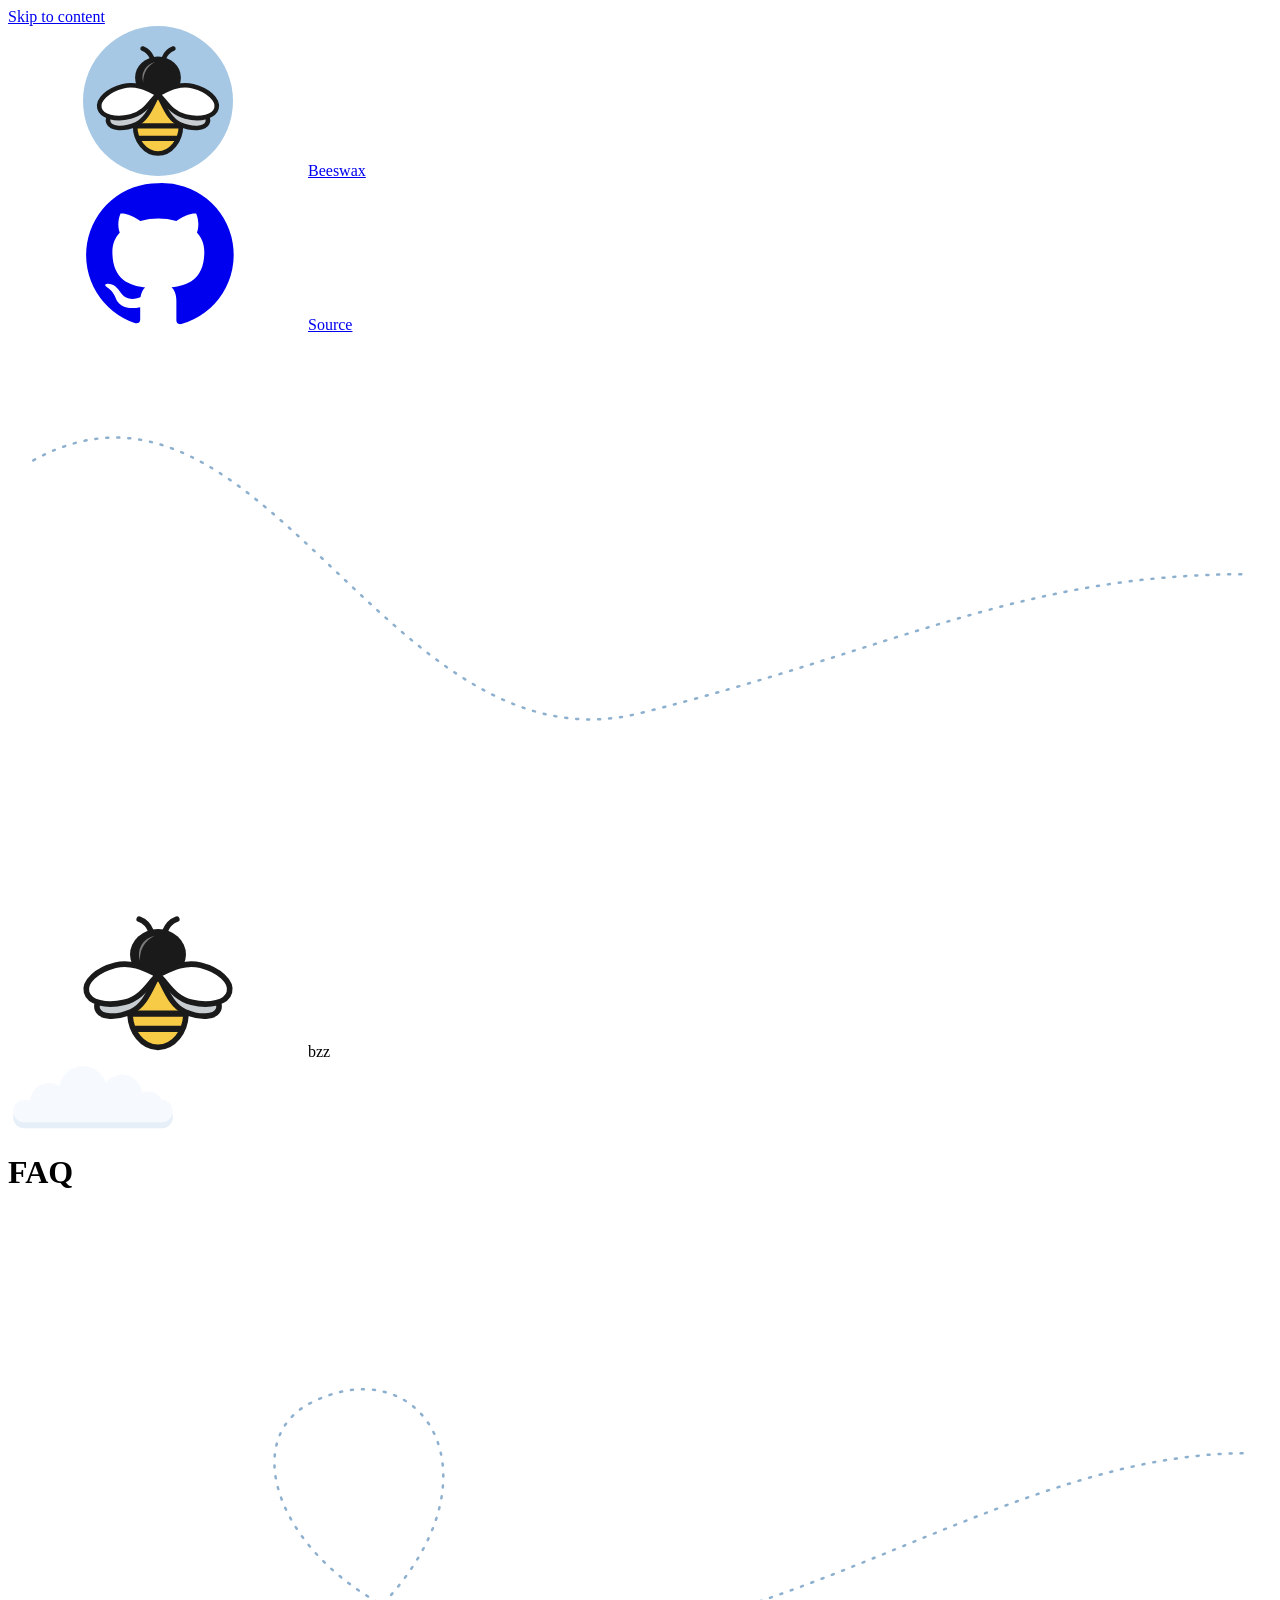
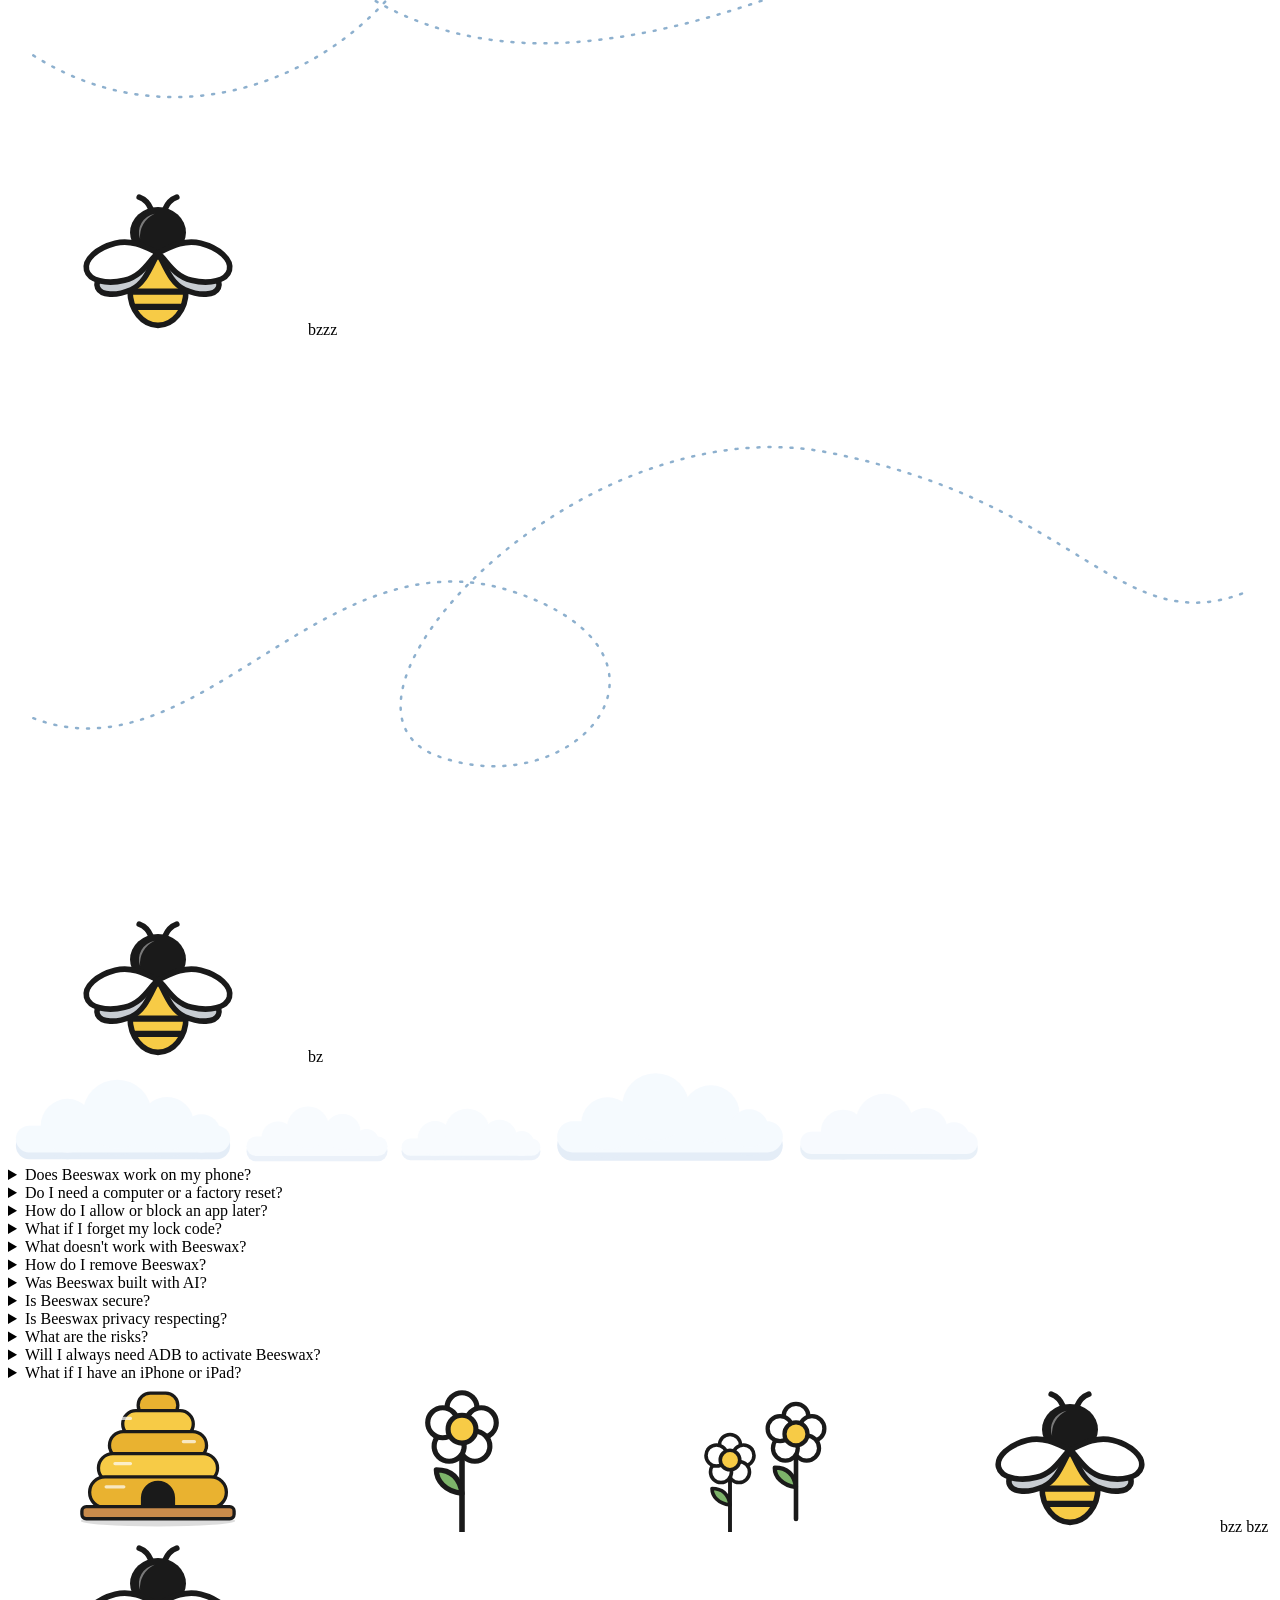
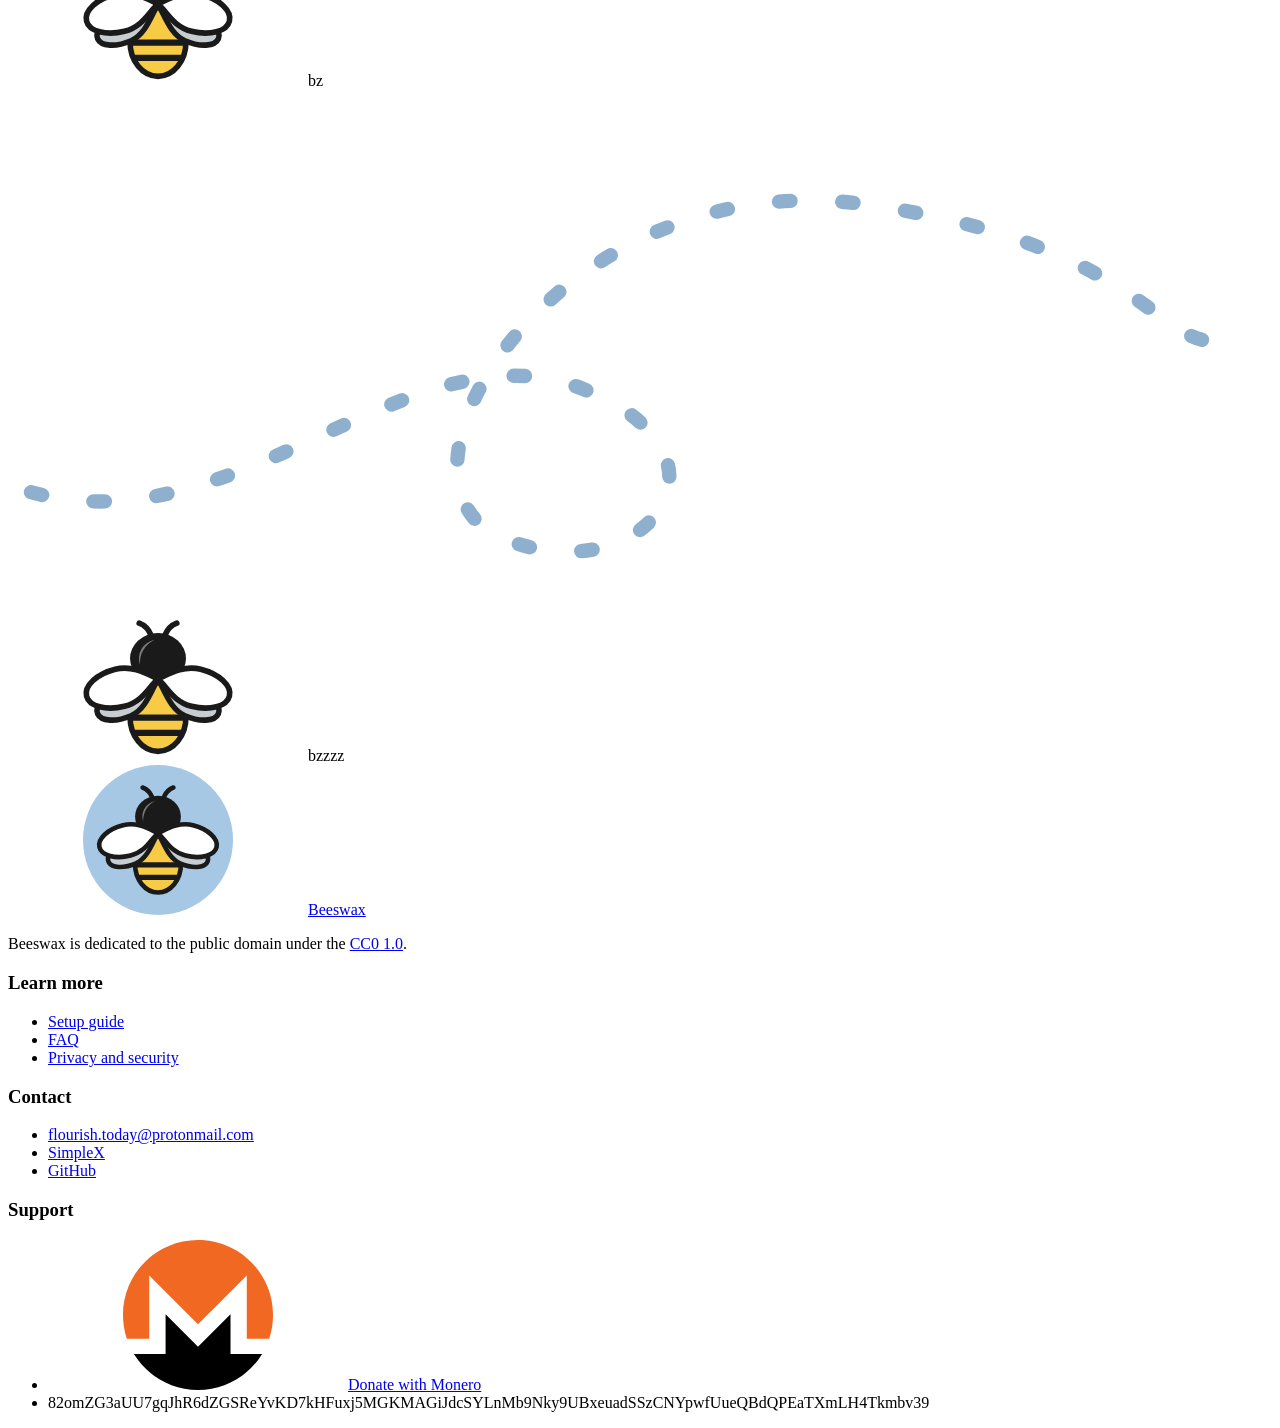
==== beeswax/faq/index.html @ 2d4fdba9 "Beeswax site: the bzz text vibrates while it is shown after a tap" ====
<!doctype html>
<html lang="en">
<head>
<meta charset="utf-8">
<meta name="viewport" content="width=device-width, initial-scale=1">
<meta http-equiv="Content-Security-Policy" content="default-src 'none'; script-src 'self'; style-src 'self' 'unsafe-inline'; img-src 'self' data:; font-src 'self'; base-uri 'none'; form-action 'none'">
<meta name="referrer" content="no-referrer">
<meta name="color-scheme" content="light">
<title>FAQ – Beeswax</title>
<meta name="description" content="Answers to common questions about Beeswax.">
<link rel="canonical" href="https://beeswax.getflourish.org/faq/">
<meta property="og:type" content="website">
<meta property="og:site_name" content="Beeswax">
<meta property="og:title" content="FAQ – Beeswax">
<meta property="og:description" content="Answers to common questions about Beeswax.">
<meta property="og:url" content="https://beeswax.getflourish.org/faq/">
<meta property="og:image" content="https://beeswax.getflourish.org/og.png">
<meta property="og:image:width" content="1200">
<meta property="og:image:height" content="630">
<meta property="og:image:alt" content="Beeswax: Create a dumbphone on Android">
<meta name="twitter:card" content="summary_large_image">
<link rel="icon" href="data:image/svg+xml,%3Csvg%20xmlns='http://www.w3.org/2000/svg'%20viewBox='18%2018%2072%2072'%3E%3Ccircle%20cx='54'%20cy='54'%20r='36'%20fill='%23A6C8E4'/%3E%3Cg%20transform='translate(0%205.2)'%3E%3Cpath%20fill='%23F7CB46'%20d='M43,60.5A11,13.5%200%201,1%2065,60.5A11,13.5%200%201,1%2043,60.5Z'/%3E%3Cpath%20fill='%231A1A1A'%20d='M43.03,59.5H64.97A11,13.5%200%200,1%2064.93,62H43.07A11,13.5%200%200,1%2043.03,59.5Z%20M43.78,65.5H64.22A11,13.5%200%200,1%2063.15,68H44.85A11,13.5%200%200,1%2043.78,65.5Z'/%3E%3Cpath%20stroke='%231A1A1A'%20stroke-width='2.2'%20fill='none'%20d='M43,60.5A11,13.5%200%201,1%2065,60.5A11,13.5%200%201,1%2043,60.5Z'/%3E%3Cpath%20stroke='%231A1A1A'%20stroke-width='2.2'%20stroke-linecap='round'%20fill='none'%20d='M51.2,28.2Q49.8,24.8%2046.6,23.6%20M56.8,28.2Q58.2,24.8%2061.4,23.6'/%3E%3Cpath%20fill='%231A1A1A'%20d='M43,37.5A11,10%200%201,1%2065,37.5A11,10%200%201,1%2043,37.5Z'/%3E%3Cpath%20fill='%23C8CDD2'%20stroke='%231A1A1A'%20stroke-width='2.2'%20d='M38.56,49.02A12,6%20-24%200,0%2043.44,59.98C48.92,57.54%2051,51%2054,45.5C51,47%2044.04,46.58%2038.56,49.02Z'/%3E%3Cpath%20fill='%23C8CDD2'%20stroke='%231A1A1A'%20stroke-width='2.2'%20d='M69.44,49.02A12,6%2024%200,1%2064.56,59.98C59.08,57.54%2057,51%2054,45.5C57,47%2063.96,46.58%2069.44,49.02Z'/%3E%3Cpath%20fill='%23FFFFFF'%20stroke='%231A1A1A'%20stroke-width='2.2'%20d='M37.19,41.72A13.5,7.5%20-14%200,0%2040.81,56.28C48.09,54.47%2050.5,48.5%2054,45.5C50.5,44%2044.47,39.91%2037.19,41.72Z'/%3E%3Cpath%20fill='%23FFFFFF'%20stroke='%231A1A1A'%20stroke-width='2.2'%20d='M70.81,41.72A13.5,7.5%2014%200,1%2067.19,56.28C59.91,54.47%2057.5,48.5%2054,45.5C57.5,44%2063.53,39.91%2070.81,41.72Z'/%3E%3C/g%3E%3C/svg%3E">
<link rel="preload" href="/fonts/fredoka-600.woff2" as="font" type="font/woff2" crossorigin>
<link rel="preload" href="/fonts/fredoka-700.woff2" as="font" type="font/woff2" crossorigin>
<link rel="preload" href="/fonts/nunito-400.woff2" as="font" type="font/woff2" crossorigin>
<link rel="preload" href="/fonts/nunito-700.woff2" as="font" type="font/woff2" crossorigin>
<link rel="stylesheet" href="/style.css?v=9b249518">
<script src="/site.js?v=9b1f481c" defer></script>
</head>
<body>

<svg width="0" height="0" style="position:absolute" aria-hidden="true" focusable="false">
  <defs>
    <g id="bee-parts">
      <path fill="#F7CB46" d="M43,60.5A11,13.5 0 1,1 65,60.5A11,13.5 0 1,1 43,60.5Z"/>
      <path fill="#1A1A1A" d="M43.03,59.5H64.97A11,13.5 0 0,1 64.93,62H43.07A11,13.5 0 0,1 43.03,59.5Z M43.78,65.5H64.22A11,13.5 0 0,1 63.15,68H44.85A11,13.5 0 0,1 43.78,65.5Z"/>
      <path stroke="#1A1A1A" stroke-width="2.2" stroke-linejoin="round" fill="none" d="M43,60.5A11,13.5 0 1,1 65,60.5A11,13.5 0 1,1 43,60.5Z"/>
      <path stroke="#1A1A1A" stroke-width="2.2" stroke-linecap="round" stroke-linejoin="round" fill="none" d="M51.2,28.2Q49.8,24.8 46.6,23.6 M56.8,28.2Q58.2,24.8 61.4,23.6"/>
      <path fill="#1A1A1A" d="M43,37.5A11,10 0 1,1 65,37.5A11,10 0 1,1 43,37.5Z"/>
      <path fill="#7A7A7A" d="M46.95,40.07A7.5,7.5 0 0,1 52.7,30.11A10,10 0 0,0 46.95,40.07Z"/>
      <path fill="#C8CDD2" stroke="#1A1A1A" stroke-width="2.2" stroke-linejoin="round" d="M38.56,49.02A12,6 -24 0,0 43.44,59.98C48.92,57.54 51,51 54,45.5C51,47 44.04,46.58 38.56,49.02Z"/>
      <path fill="#C8CDD2" stroke="#1A1A1A" stroke-width="2.2" stroke-linejoin="round" d="M69.44,49.02A12,6 24 0,1 64.56,59.98C59.08,57.54 57,51 54,45.5C57,47 63.96,46.58 69.44,49.02Z"/>
      <path fill="#FFFFFF" stroke="#1A1A1A" stroke-width="2.2" stroke-linejoin="round" d="M37.19,41.72A13.5,7.5 -14 0,0 40.81,56.28C48.09,54.47 50.5,48.5 54,45.5C50.5,44 44.47,39.91 37.19,41.72Z"/>
      <path fill="#FFFFFF" stroke="#1A1A1A" stroke-width="2.2" stroke-linejoin="round" d="M70.81,41.72A13.5,7.5 14 0,1 67.19,56.28C59.91,54.47 57.5,48.5 54,45.5C57.5,44 63.53,39.91 70.81,41.72Z"/>
    </g>
  </defs>
  <symbol id="icon" viewBox="18 18 72 72">
    <circle cx="54" cy="54" r="36" fill="#A6C8E4"/>
    <g transform="translate(0 5.2)"><use href="#bee-parts"/></g>
  </symbol>
  <symbol id="bee" viewBox="22 24 64 59">
    <g transform="translate(0 5.2)"><use href="#bee-parts"/></g>
  </symbol>
  <symbol id="skep" viewBox="0 0 150 136">
    <ellipse cx="75" cy="126" rx="70" ry="5" fill="#1A1A1A" opacity=".15"/>
    <g stroke="#1A1A1A" stroke-width="3" stroke-linejoin="round">
      <rect x="57" y="10" width="36" height="22" rx="11" fill="#E9B230"/>
      <rect x="43" y="26" width="64" height="24" rx="12" fill="#F7CB46"/>
      <rect x="31" y="45" width="88" height="25" rx="12.5" fill="#E9B230"/>
      <rect x="21" y="65" width="108" height="26" rx="13" fill="#F7CB46"/>
      <rect x="13" y="86" width="124" height="28" rx="14" fill="#E9B230"/>
      <path d="M61 114v-9a14 14 0 0 1 28 0v9Z" fill="#1A1A1A"/>
    </g>
    <rect x="6" y="113" width="138" height="11" rx="4" fill="#C98B4B" stroke="#1A1A1A" stroke-width="3"/>
    <path d="M40 33h10M36 74h14M28 95h16M98 54h10" stroke="#FFFFFF" stroke-width="3" stroke-linecap="round" opacity=".7"/>
  </symbol>
  <symbol id="flower" viewBox="0 0 44 70">
    <path d="M22 30v40" stroke="#1A1A1A" stroke-width="2.6" stroke-linecap="round"/>
    <path d="M22 52c-8-1-12-6-12-11 7 0 11 4 12 11Z" fill="#7DB46A" stroke="#1A1A1A" stroke-width="2.4" stroke-linejoin="round"/>
    <g fill="#FFFFFF" stroke="#1A1A1A" stroke-width="2.4"><circle cx="22" cy="12" r="7"/><circle cx="31" cy="19" r="7"/><circle cx="28" cy="30" r="7"/><circle cx="16" cy="30" r="7"/><circle cx="13" cy="19" r="7"/></g>
    <circle cx="22" cy="22" r="6.5" fill="#F7CB46" stroke="#1A1A1A" stroke-width="2.4"/>
  </symbol>
  <symbol id="flowers" viewBox="0 0 92 100">
    <use href="#flower" x="0" y="30" width="44" height="70"/>
    <use href="#flower" x="40" y="0" width="52" height="100"/>
  </symbol>
  <symbol id="cloud" viewBox="0 0 240 92">
    <g fill="#D3E2F3" transform="translate(0 7)"><rect x="8" y="54" width="224" height="28" rx="14"/><circle cx="62" cy="54" r="28"/><circle cx="114" cy="42" r="36"/><circle cx="166" cy="52" r="28"/><circle cx="202" cy="62" r="20"/></g>
    <g fill="#F0F7FE"><rect x="8" y="54" width="224" height="28" rx="14"/><circle cx="62" cy="54" r="28"/><circle cx="114" cy="42" r="36"/><circle cx="166" cy="52" r="28"/><circle cx="202" cy="62" r="20"/></g>
  </symbol>
  <symbol id="cloud-b" viewBox="0 0 200 80">
    <g fill="#D3E2F3" transform="translate(0 7)"><rect x="6" y="46" width="188" height="26" rx="13"/><circle cx="48" cy="48" r="22"/><circle cx="88" cy="34" r="28"/><circle cx="134" cy="40" r="24"/><circle cx="166" cy="52" r="16"/></g>
    <g fill="#F0F7FE"><rect x="6" y="46" width="188" height="26" rx="13"/><circle cx="48" cy="48" r="22"/><circle cx="88" cy="34" r="28"/><circle cx="134" cy="40" r="24"/><circle cx="166" cy="52" r="16"/></g>
  </symbol>
  <!-- Monero symbol, from the Monero Project's logo (orange, white M, band in pure black) -->
  <symbol id="xmr-logo" viewBox="0 0 1430 1430">
    <circle cx="715" cy="715" r="615" fill="#FFFFFF"/>
    <path fill="#FFFFFF" d="M33 931H1397A715 715 0 0 1 1319 1097H111A715 715 0 0 1 33 931Z"/>
    <path fill="#F16822" d="M715 0C320 0 0 320 0 715C0 794 13 870 36 941L250 941L250 339L715 804L1180 339L1180 941L1394 941C1418 870 1430 794 1430 715C1431 320 1110 0 715 0Z"/>
    <path fill="#000000" d="M608 911L406 708L406 1087L250 1087L104 1087C230 1292 456 1430 715 1430C974 1430 1201 1292 1326 1087L1180 1087L1025 1087L1025 708L822 911L715 1018L608 911Z"/>
  </symbol>
  <symbol id="gh" viewBox="0 0 24 24"><path fill="currentColor" d="M12 .5a11.5 11.5 0 0 0-3.64 22.41c.58.1.79-.25.79-.56v-2c-3.2.7-3.870-1.370-3.87-1.37-.53-1.330-1.280-1.690-1.280-1.690-1.050-.71.080-.7.080-.7 1.16.08 1.77 1.19 1.77 1.19 1.03 1.77 2.7 1.26 3.36.96.1-.75.4-1.26.73-1.550-2.550-.290-5.240-1.280-5.240-5.680 0-1.26.45-2.28 1.190-3.090-.12-.29-.52-1.46.11-3.05 0 0 .97-.31 3.17 1.18a11 11 0 0 1 5.77 0c2.2-1.49 3.17-1.18 3.17-1.18.63 1.59.23 2.76.11 3.05.74.81 1.19 1.83 1.19 3.09 0 4.41-2.69 5.38-5.25 5.67.41.36.78 1.06.78 2.14v3.17c0 .31.21.67.8.56A11.5 11.5 0 0 0 12 .5Z"/></symbol>
  <symbol id="dl" viewBox="0 0 24 24"><path fill="none" stroke="currentColor" stroke-width="2.4" stroke-linecap="round" stroke-linejoin="round" d="M12 3v12m0 0-5-5m5 5 5-5M4 20h16"/></symbol>
  <symbol id="copy" viewBox="0 0 24 24"><g fill="none" stroke="currentColor" stroke-width="2.4" stroke-linejoin="round"><rect x="8.5" y="8.5" width="12" height="12" rx="2.5"/><path d="M15.5 8.5V6a2.5 2.5 0 0 0-2.5-2.5H6A2.5 2.5 0 0 0 3.5 6v7A2.5 2.5 0 0 0 6 15.5h2.5"/></g></symbol>
  <symbol id="tick" viewBox="0 0 24 24"><path fill="none" stroke="currentColor" stroke-width="3" stroke-linecap="round" stroke-linejoin="round" d="m5 12.5 4.5 4.5L19 7.5"/></symbol>
  <symbol id="arrow" viewBox="0 0 24 24"><path fill="none" stroke="currentColor" stroke-width="2.6" stroke-linecap="round" stroke-linejoin="round" d="M5 12h14m-6-6 6 6-6 6"/></symbol>
  <!-- Small pages: round icons for the ways to connect ADB, and for notes -->
  <symbol id="i-usb" viewBox="0 0 48 48"><circle cx="24" cy="24" r="21" fill="#F7CB46" stroke="#1A1A1A" stroke-width="2.5"/><g fill="none" stroke="#1A1A1A" stroke-width="2.4" stroke-linecap="round" stroke-linejoin="round"><path d="M24 14v20.5M24 31 17.5 25.2V20.6M24 27.2l6.5-5V19"/></g><g fill="#1A1A1A"><path d="M24 9.2 27.3 14.6H20.7Z"/><circle cx="24" cy="35.6" r="2.7"/><circle cx="17.5" cy="18.6" r="2.4"/><rect x="28.3" y="14.6" width="4.4" height="4.4" rx=".6"/></g></symbol>
  <symbol id="i-wifi" viewBox="0 0 48 48"><circle cx="24" cy="24" r="21" fill="#F7CB46" stroke="#1A1A1A" stroke-width="2.5"/><g fill="none" stroke="#1A1A1A" stroke-width="2.6" stroke-linecap="round"><path d="M11.98 18.98A17 17 0 0 1 36.02 18.98"/><path d="M15.87 22.87A11.5 11.5 0 0 1 32.13 22.87"/><path d="M19.76 26.76A6 6 0 0 1 28.24 26.76"/></g><circle cx="24" cy="31" r="2.4" fill="#1A1A1A"/></symbol>
  <symbol id="i-phone" viewBox="0 0 48 48"><circle cx="24" cy="24" r="21" fill="#F7CB46" stroke="#1A1A1A" stroke-width="2.5"/><g stroke="#1A1A1A" stroke-width="2.5" stroke-linecap="round" stroke-linejoin="round"><rect x="16.5" y="11" width="15" height="26" rx="3.5" fill="#FFFFFF"/><path d="M21.5 32.5h5" fill="none"/></g></symbol>
  <symbol id="i-ok" viewBox="0 0 48 48"><circle cx="24" cy="24" r="21" fill="#99D27F" stroke="#1A1A1A" stroke-width="3"/><path d="m15.5 24.5 6 6 11-12" fill="none" stroke="#1A1A1A" stroke-width="3.6" stroke-linecap="round" stroke-linejoin="round"/></symbol>
  <symbol id="i-warn" viewBox="0 0 48 48"><circle cx="24" cy="24" r="21" fill="#F7CB46" stroke="#1A1A1A" stroke-width="3"/><path d="M24 13.5v13" stroke="#1A1A1A" stroke-width="4" stroke-linecap="round"/><circle cx="24" cy="33.5" r="2.6" fill="#1A1A1A"/></symbol>
</svg>

<a class="skip" href="#main">Skip to content</a>

<header class="top">
  <div class="wrap">
    <a class="brand" href="/" aria-label="Beeswax home"><svg aria-hidden="true"><use href="#icon"/></svg>Beeswax</a>
    <div class="acts">
      <a class="btn btn-sm btn-light" href="https://github.com/flourish-today/beeswax"><svg aria-hidden="true"><use href="#gh"/></svg>Source</a>
    </div>
  </div>
</header>

<main id="main" class="page">
  <header class="page-head">
    <div class="flight b-l" style="--dx:120px;--y:-10px;--w:178px;--tilt:5deg;--ym:-46px" aria-hidden="true"><svg class="path" viewBox="0 0 200 90"><path d="M4 20C40 0 60 70 100 60S160 38 196 38" fill="none" stroke="#5E8FBA" stroke-width="2.5" stroke-linecap="round" stroke-dasharray="2 9" opacity=".7" vector-effect="non-scaling-stroke"/></svg><span class="buzz"><svg><use href="#bee"/></svg><span class="bzz">bzz</span></span></div>
    <svg class="cloud nm" aria-hidden="true" style="top:-24px;right:8%;width:170px;height:68px;opacity:0.55"><use href="#cloud-b"/></svg>
    <div class="wrap">
      <h1>FAQ</h1>
    </div>
  </header>
  <section class="part">
    <div class="flight b-r to-left wide" style="--dx:470px;--y:640px;--w:160px;--tilt:-10deg" aria-hidden="true"><svg class="path" viewBox="0 0 200 90"><path d="M4 70C26 84 52 74 64 56s0-34-16-26 2 40 40 38 72-30 108-30" fill="none" stroke="#5E8FBA" stroke-width="2.5" stroke-linecap="round" stroke-dasharray="2 9" opacity=".7" vector-effect="non-scaling-stroke"/></svg><span class="buzz"><svg><use href="#bee"/></svg><span class="bzz">bzzz</span></span></div>
    <div class="flight b-l flip wide" style="--dx:470px;--y:1380px;--w:140px;--tilt:12deg" aria-hidden="true"><svg class="path" viewBox="0 0 200 90"><path d="M4 60C30 70 50 30 80 40s10 34-12 26S90 10 130 18s46 30 66 22" fill="none" stroke="#5E8FBA" stroke-width="2.5" stroke-linecap="round" stroke-dasharray="2 9" opacity=".7" vector-effect="non-scaling-stroke"/></svg><span class="buzz"><svg><use href="#bee"/></svg><span class="bzz">bz</span></span></div>
    <svg class="cloud" aria-hidden="true" style="top:230px;left:-40px;width:230px;height:88px;opacity:0.6"><use href="#cloud"/></svg>
    <svg class="cloud" aria-hidden="true" style="top:470px;right:3%;width:150px;height:60px;opacity:0.45"><use href="#cloud-b"/></svg>
    <svg class="cloud" aria-hidden="true" style="top:980px;left:5%;width:150px;height:57px;opacity:0.45"><use href="#cloud"/></svg>
    <svg class="cloud" aria-hidden="true" style="top:1200px;right:-50px;width:240px;height:96px;opacity:0.6"><use href="#cloud-b"/></svg>
    <svg class="cloud" aria-hidden="true" style="top:1720px;left:2%;width:190px;height:73px;opacity:0.5"><use href="#cloud"/></svg>
    <div class="wrap">
      <div class="faq">
      <div class="list">
        <details class="card" id="does-beeswax-work-on-my-phone">
          <summary>Does Beeswax work on my phone?<span class="plus" aria-hidden="true"></span></summary>
          <div class="ans"><p>Beeswax supports Android 13 and newer. It has been tested on GrapheneOS, the stock Pixel OS, on Android 17 and the Xiaomi HyperOS on Android 16.</p></div>
        </details>
        <details class="card" id="do-i-need-a-computer-or-a-factory-reset">
          <summary>Do I need a computer or a factory reset?<span class="plus" aria-hidden="true"></span></summary>
          <div class="ans"><p>You need ADB once, during setup. You can use a computer with wireless debugging, USB debugging, or on your phone directly with Termux. Android only lets Beeswax manage a phone with no accounts, no other user profiles and no Private Spaces, so you'll remove those first. A factory reset always works if that's easier than removing the accounts and profiles.</p></div>
        </details>
        <details class="card" id="how-do-i-allow-or-block-an-app-later">
          <summary>How do I allow or block an app later?<span class="plus" aria-hidden="true"></span></summary>
          <div class="ans"><p>Open Beeswax, enter your lock code, tap Unlock and flip the app's switch. New apps are blocked when you install them, and you allow them the same way. Think twice about an app marked "Detected as a browser".</p></div>
        </details>
        <details class="card" id="what-if-i-forget-my-lock-code">
          <summary>What if I forget my lock code?<span class="plus" aria-hidden="true"></span></summary>
          <div class="ans"><p>To prevent losing access while preserving a strong lock, Beeswax offers a recovery wait. Turn it on in More settings while you still have your code. If you lose the code, tap Lost code to start the wait. When it ends, you can open the list without the code and set a new one.</p><p>Without your lock code, you can't access new apps you install and can't access apps you've blocked. You can still export all your data and access the apps you already have.</p></div>
        </details>
      
        <details class="card" id="what-doesnt-work-with-beeswax">
          <summary>What doesn't work with Beeswax?<span class="plus" aria-hidden="true"></span></summary>
          <div class="ans"><ul><li>You can't use Private Spaces.</li><li>Create other users through Beeswax, rather than Android Settings.</li><li>Links that would open in a browser don't open while Beeswax is locked, unless you've allowed a browser.</li><li>Apps with a built-in browser, like a help link or an in-app browser, may still open websites. The vast majority of websites do not allow this and it's recommended against by Android.</li></ul></div>
        </details>
        <details class="card" id="how-do-i-remove-beeswax">
          <summary>How do I remove Beeswax?<span class="plus" aria-hidden="true"></span></summary>
          <div class="ans"><p>Enter your lock code, tap Unlock, then tap Deactivate and confirm. Then you can uninstall it.</p></div>
        </details>
        <details class="card" id="does-beeswax-use-ai">
          <summary>Was Beeswax built with AI?<span class="plus" aria-hidden="true"></span></summary>
          <div class="ans"><p>Yes. This app was developed with Opus 5.5. Its code was reviewed with Opus 5.5 and all issues were fixed or found inconsequential. More reviews are welcome.</p></div>
        </details>
        <details class="card" id="is-beeswax-secure">
          <summary>Is Beeswax secure?<span class="plus" aria-hidden="true"></span></summary>
          <div class="ans"><p>Beeswax uses the intended way to restrict devices on Android. It's tiny, requests one permission, and only does what it says. See more info in <a href="/privacy/">Privacy and security</a>.</p><p>You can verify you got the real Beeswax APK using the <a href="/privacy/#verifying-a-release">SHA256 Signing Certificate</a>, and verify that its source code matches the released APK through <a href="/privacy/#reproducible-builds">reproducible builds</a>.</p></div>
        </details>
        <details class="card" id="is-beeswax-privacy-respecting">
          <summary>Is Beeswax privacy respecting?<span class="plus" aria-hidden="true"></span></summary>
          <div class="ans"><p>Yes. There's no telemetry, one permission, and no network access.</p></div>
        </details>
        <details class="card" id="what-are-the-risks">
          <summary>What are the risks?<span class="plus" aria-hidden="true"></span></summary>
          <div class="ans"><p>One risk with Beeswax, and device-owner apps in general, is the amount of trust you have to put in them. Device-owner apps are given a huge amount of permissions by Android. Beeswax uses only the few listed in <a href="/privacy/#device-management-apis-used">Privacy and security</a>, and they can be undone. There's no prompt for them like the notification permission in regular apps. See <a href="/privacy/#risks-to-using-beeswax">Risks to using Beeswax</a> for more.</p></div>
        </details>
        <details class="card" id="will-i-always-need-adb-to-activate-beeswax">
          <summary>Will I always need ADB to activate Beeswax?<span class="plus" aria-hidden="true"></span></summary>
          <div class="ans"><p>In the future, depending on GrapheneOS, Beeswax may be updated so you can install it and make it the device owner without ADB, through QR code provisioning during initial device setup (<a href="https://github.com/GrapheneOS/platform_packages_apps_SetupWizard2/issues/35">issue</a> / <a href="https://github.com/GrapheneOS/platform_packages_apps_SetupWizard2/pull/40">earlier attempt, closed</a>). You can add reactions to the issue to show support, but please only comment if you have something meaningful to add.</p>
<p>If GrapheneOS adds support for QR code provisioning, it will likely be added and then work on other Android devices.</p></div>
        </details>
        <details class="card" id="what-if-i-have-an-iphone-or-ipad">
          <summary>What if I have an iPhone or iPad?<span class="plus" aria-hidden="true"></span></summary>
          <div class="ans"><p>You should use Apple Configurator (<a href="https://redlib.catsarch.com/r/nosurf/comments/1731ozp/how_to_turn_your_your_iphone_into_dumb_phone/">guide1</a> / <a href="https://stopa.io/post/297">guide2</a>) to manage your devices, remove the browser and prevent new app installs. A macOS device and a factory reset of your iPhone/iPad are required for the initial setup.</p></div>
        </details>
      </div>
      </div>
    </div>
  </section>
</main>

<div class="ground" aria-hidden="true">
  <svg class="skep"><use href="#skep"/></svg>
  <svg class="flowers-b"><use href="#flower"/></svg>
  <svg class="flowers-a"><use href="#flowers"/></svg>
  <span class="buzz bee-door"><svg><use href="#bee"/></svg><span class="bzz">bzz bzz</span></span>
  <span class="buzz bee-flower"><svg><use href="#bee"/></svg><span class="bzz">bz</span></span>
  <svg class="trail-low" viewBox="0 0 220 90"><path d="M4 70C40 80 70 40 100 52s10 36-14 26S96 12 150 20s50 30 66 22" fill="none" stroke="#5E8FBA" stroke-width="2.5" stroke-linecap="round" stroke-dasharray="2 9" opacity=".7"/></svg>
  <span class="buzz bee-low"><svg><use href="#bee"/></svg><span class="bzz">bzzzz</span></span>
  <div class="grass"></div>
</div>

<footer>
  <div class="wrap foot">
    <div>
      <a class="brand" href="/"><svg aria-hidden="true"><use href="#icon"/></svg>Beeswax</a>
      <p>Beeswax is dedicated to the public domain under the <a href="https://github.com/flourish-today/beeswax/blob/main/LICENSE">CC0 1.0</a>.</p>
    </div>
    <div>
      <h3>Learn more</h3>
      <ul>
        <li><a href="/setup/">Setup guide</a></li>
        <li><a href="/faq/">FAQ</a></li>
        <li><a href="/privacy/">Privacy and security</a></li>
      </ul>
    </div>
    <div>
      <h3>Contact</h3>
      <ul>
        <li><a href="mailto:flourish.today@protonmail.com">flourish.today@protonmail.com</a></li>
        <li><a href="https://smp17.simplex.im/a#OYNzLgLMY-vsrI69LroxLrhc4xkyLGpT2Q5ygNvoaAc">SimpleX</a></li>
        <li><a href="https://github.com/flourish-today">GitHub</a></li>
      </ul>
    </div>
    <div>
      <h3>Support</h3>
      <ul>
        <li><a class="xmr-label" href="/monero/"><svg aria-hidden="true"><use href="#xmr-logo"/></svg>Donate with Monero</a></li>
        <li class="xmr-box"><button class="copy" type="button" data-copy="xmr" aria-label="Copy" hidden><svg class="idle" aria-hidden="true"><use href="#copy"/></svg><svg class="done" aria-hidden="true"><use href="#tick"/></svg></button><span class="xmr" id="xmr">82omZG3aUU7gqJhR6dZGSReYvKD7kHFuxj5MGKMAGiJdcSYLnMb9Nky9UBxeuadSSzCNYpwfUueQBdQPEaTXmLH4Tkmbv39</span></li>
      </ul>
    </div>
  </div>
</footer>

</body>
</html>
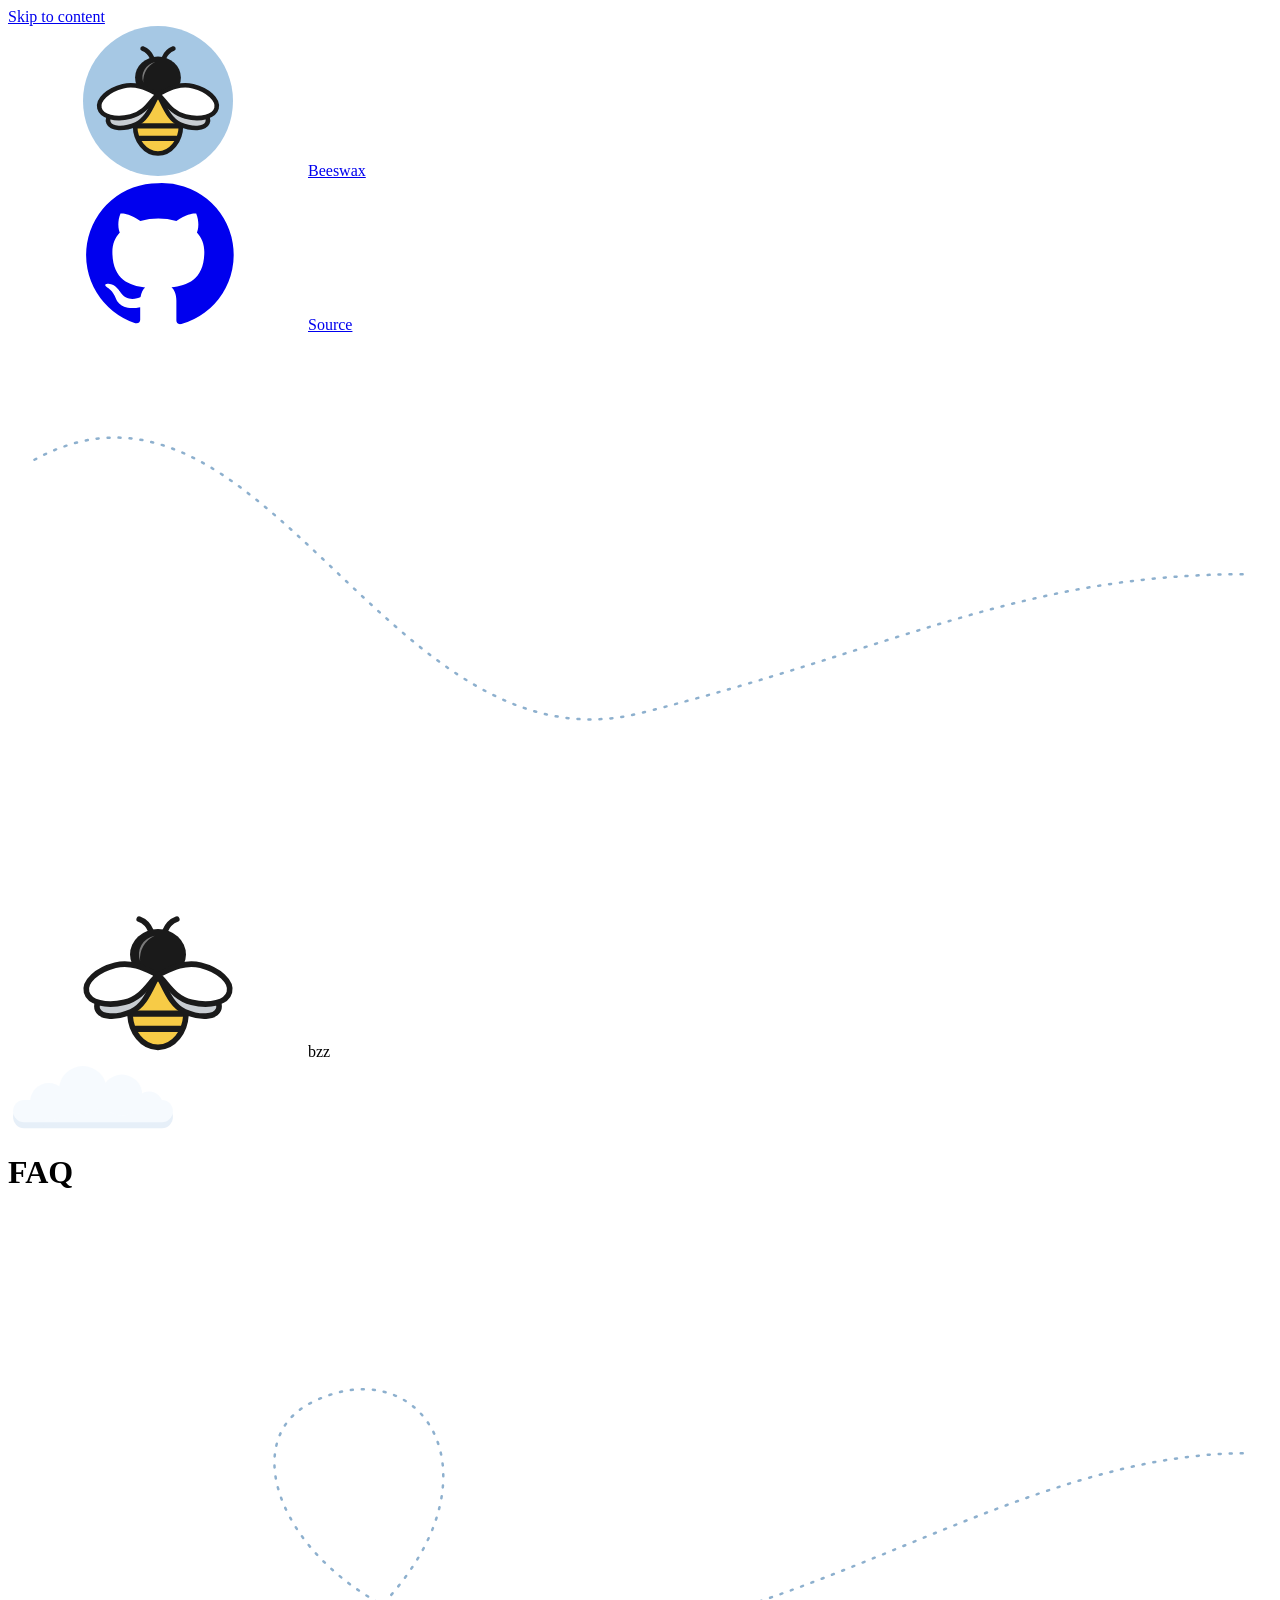
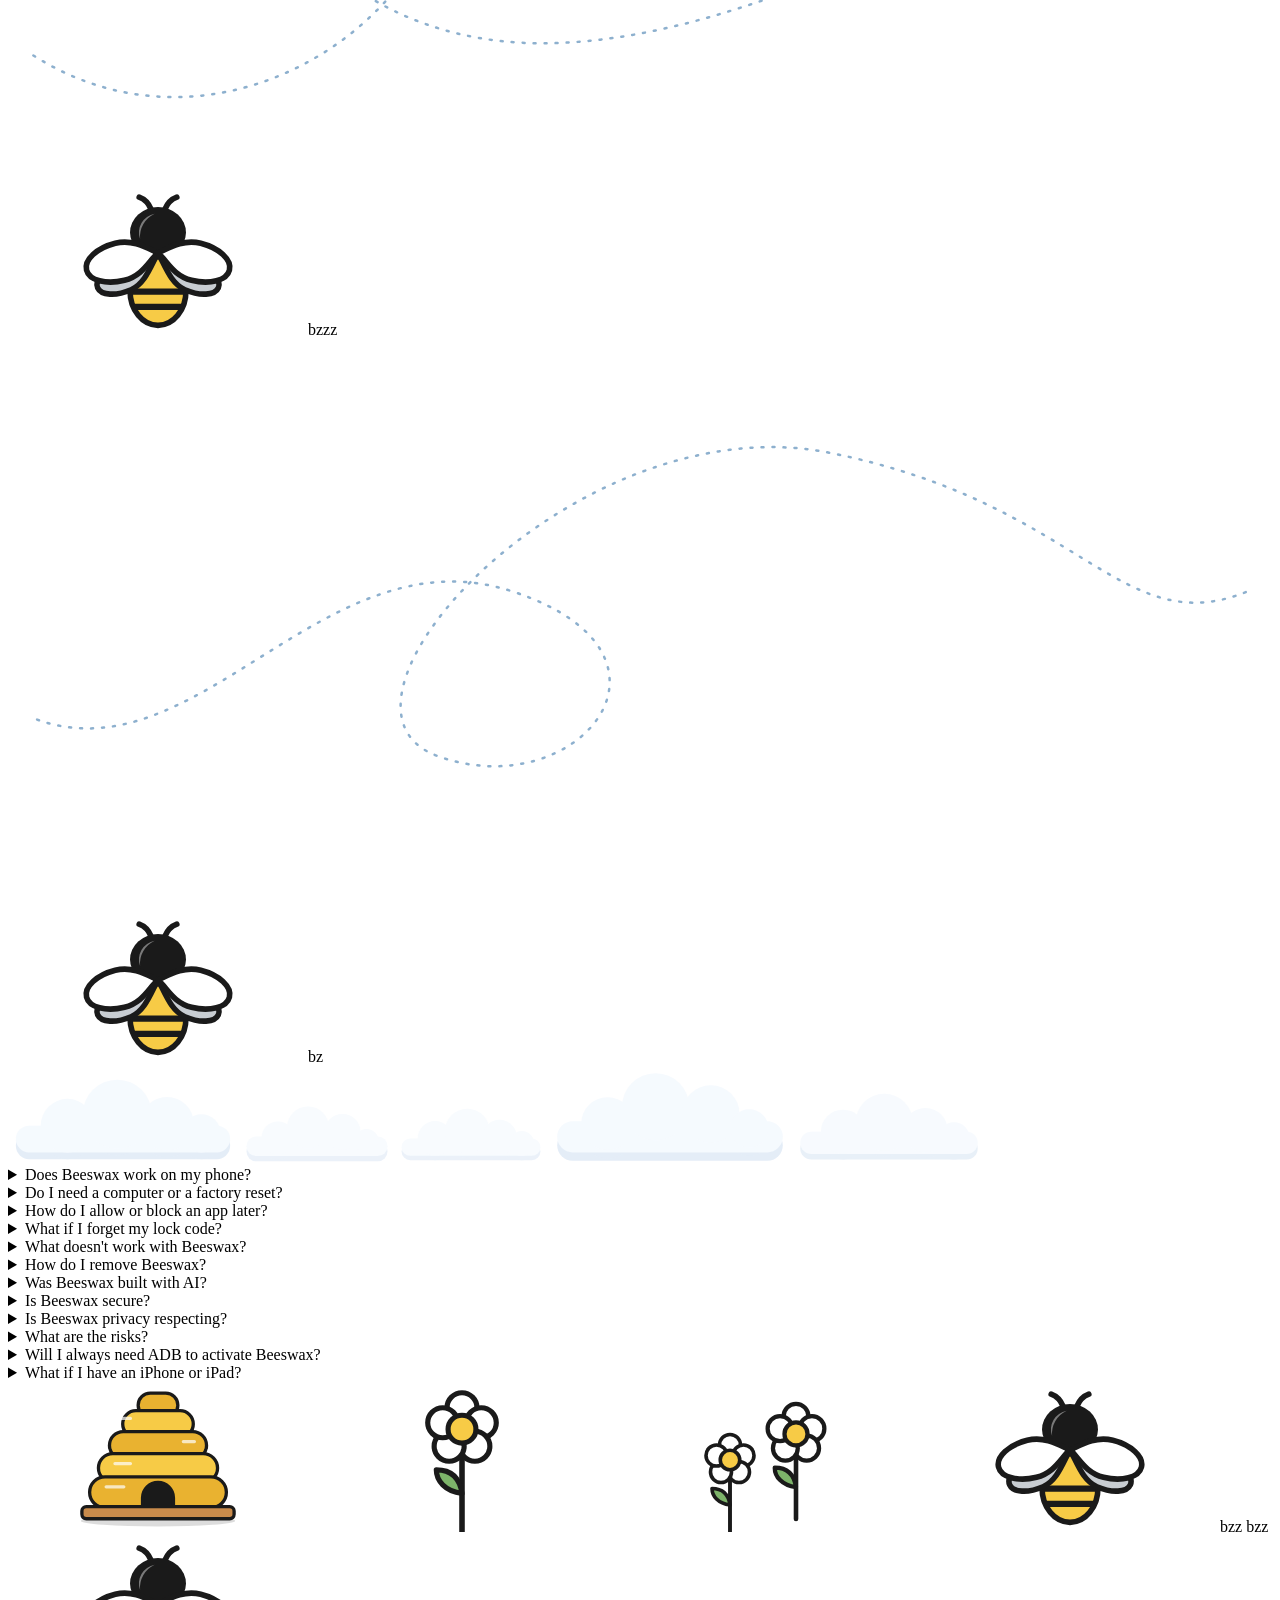
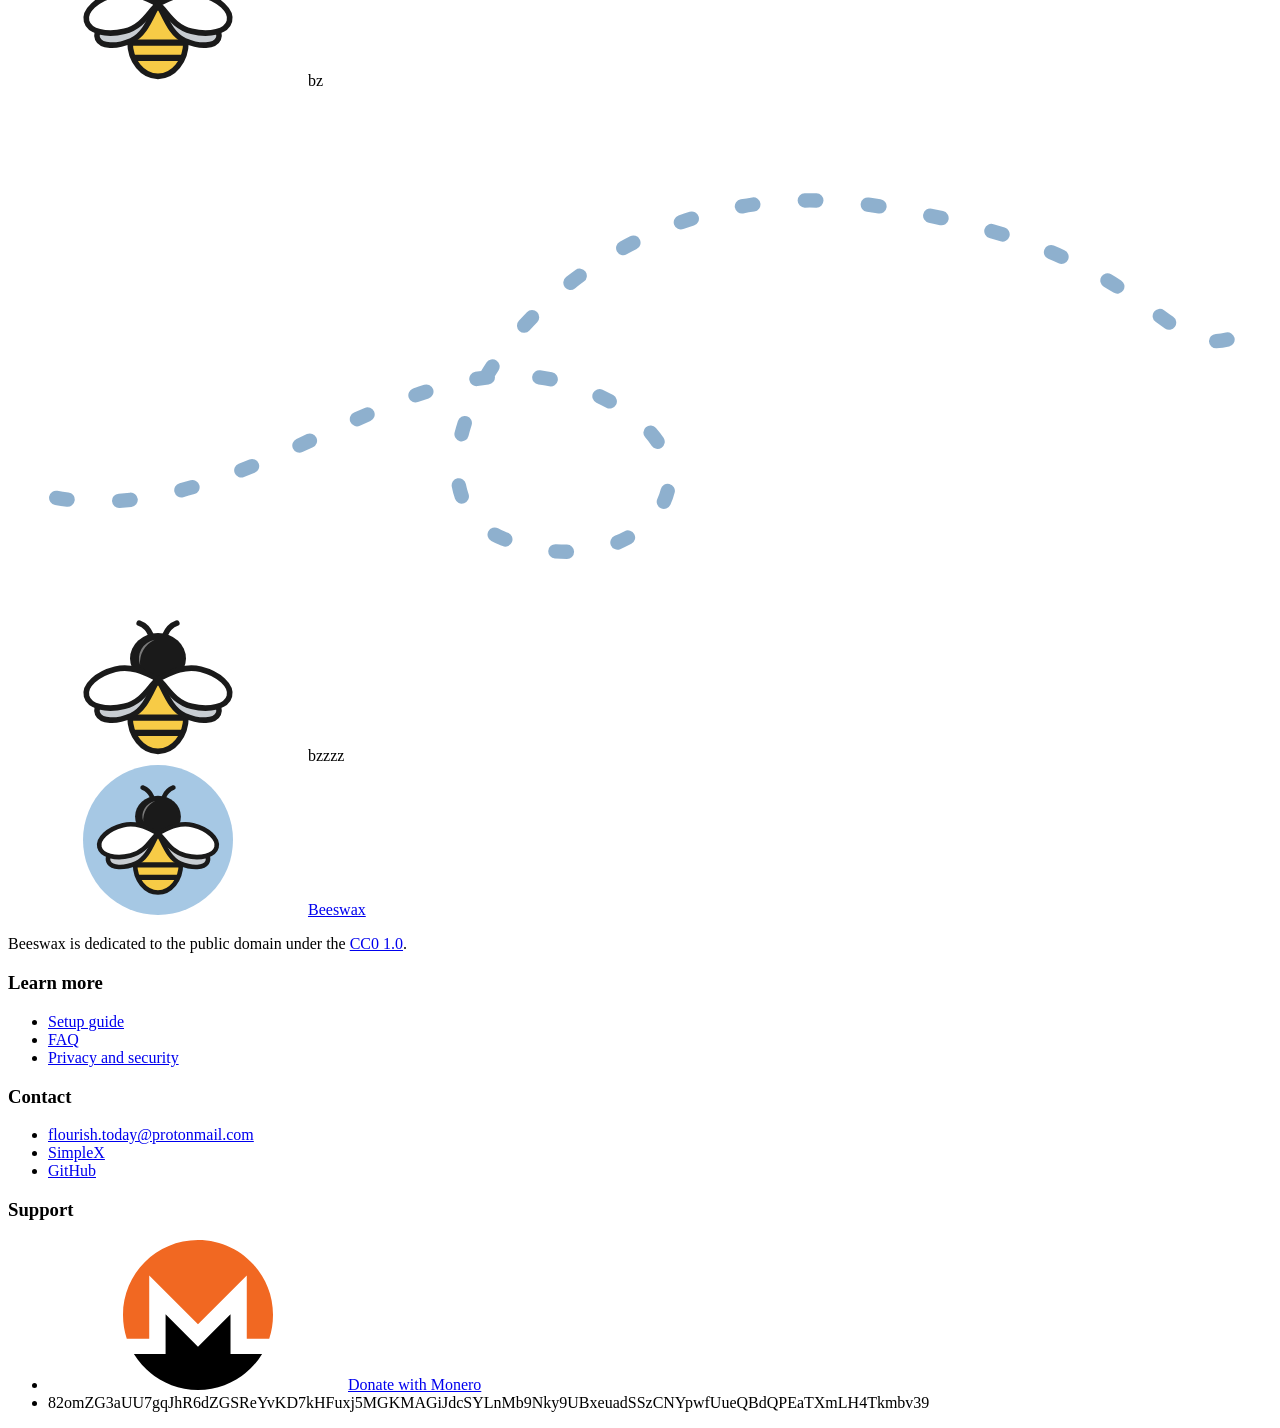
==== commit 519ce019: "Beeswax site: no bee above the headline on desktop, trails start a small gap from the bee, hover pla" ====
--- a/beeswax/faq/index.html
+++ b/beeswax/faq/index.html
@@ -24,8 +24,8 @@
 <link rel="preload" href="/fonts/fredoka-700.woff2" as="font" type="font/woff2" crossorigin>
 <link rel="preload" href="/fonts/nunito-400.woff2" as="font" type="font/woff2" crossorigin>
 <link rel="preload" href="/fonts/nunito-700.woff2" as="font" type="font/woff2" crossorigin>
-<link rel="stylesheet" href="/style.css?v=9b249518">
-<script src="/site.js?v=9b1f481c" defer></script>
+<link rel="stylesheet" href="/style.css?v=150aba7b">
+<script src="/site.js?v=fe7b1dbd" defer></script>
 </head>
 <body>
 
@@ -115,15 +115,15 @@
 
 <main id="main" class="page">
   <header class="page-head">
-    <div class="flight b-l" style="--dx:120px;--y:-10px;--w:178px;--tilt:5deg;--ym:-46px" aria-hidden="true"><svg class="path" viewBox="0 0 200 90"><path d="M4 20C40 0 60 70 100 60S160 38 196 38" fill="none" stroke="#5E8FBA" stroke-width="2.5" stroke-linecap="round" stroke-dasharray="2 9" opacity=".7" vector-effect="non-scaling-stroke"/></svg><span class="buzz"><svg><use href="#bee"/></svg><span class="bzz">bzz</span></span></div>
+    <div class="flight b-l" style="--dx:120px;--y:-10px;--w:178px;--tilt:5deg;--ym:-46px" aria-hidden="true"><svg class="path" viewBox="0 0 200 90"><path d="M196 38C160 38 140 50 100 60C60 70 40 0 4 20" fill="none" stroke="#5E8FBA" stroke-width="2.5" stroke-linecap="round" stroke-dasharray="2 9" stroke-dashoffset="-4" opacity=".7" vector-effect="non-scaling-stroke"/></svg><span class="buzz"><svg><use href="#bee"/></svg><span class="bzz">bzz</span></span></div>
     <svg class="cloud nm" aria-hidden="true" style="top:-24px;right:8%;width:170px;height:68px;opacity:0.55"><use href="#cloud-b"/></svg>
     <div class="wrap">
       <h1>FAQ</h1>
     </div>
   </header>
   <section class="part">
-    <div class="flight b-r to-left wide" style="--dx:470px;--y:640px;--w:160px;--tilt:-10deg" aria-hidden="true"><svg class="path" viewBox="0 0 200 90"><path d="M4 70C26 84 52 74 64 56s0-34-16-26 2 40 40 38 72-30 108-30" fill="none" stroke="#5E8FBA" stroke-width="2.5" stroke-linecap="round" stroke-dasharray="2 9" opacity=".7" vector-effect="non-scaling-stroke"/></svg><span class="buzz"><svg><use href="#bee"/></svg><span class="bzz">bzzz</span></span></div>
-    <div class="flight b-l flip wide" style="--dx:470px;--y:1380px;--w:140px;--tilt:12deg" aria-hidden="true"><svg class="path" viewBox="0 0 200 90"><path d="M4 60C30 70 50 30 80 40s10 34-12 26S90 10 130 18s46 30 66 22" fill="none" stroke="#5E8FBA" stroke-width="2.5" stroke-linecap="round" stroke-dasharray="2 9" opacity=".7" vector-effect="non-scaling-stroke"/></svg><span class="buzz"><svg><use href="#bee"/></svg><span class="bzz">bz</span></span></div>
+    <div class="flight b-r to-left wide" style="--dx:470px;--y:640px;--w:160px;--tilt:-10deg" aria-hidden="true"><svg class="path" viewBox="0 0 200 90"><path d="M196 38C160 38 126 66 88 68C50 70 32 38 48 30C64 22 76 38 64 56C52 74 26 84 4 70" fill="none" stroke="#5E8FBA" stroke-width="2.5" stroke-linecap="round" stroke-dasharray="2 9" stroke-dashoffset="-4" opacity=".7" vector-effect="non-scaling-stroke"/></svg><span class="buzz"><svg><use href="#bee"/></svg><span class="bzz">bzzz</span></span></div>
+    <div class="flight b-l flip wide" style="--dx:470px;--y:1380px;--w:140px;--tilt:12deg" aria-hidden="true"><svg class="path" viewBox="0 0 200 90"><path d="M4 60C30 70 50 30 80 40s10 34-12 26S90 10 130 18s46 30 66 22" fill="none" stroke="#5E8FBA" stroke-width="2.5" stroke-linecap="round" stroke-dasharray="2 9" stroke-dashoffset="-4" opacity=".7" vector-effect="non-scaling-stroke"/></svg><span class="buzz"><svg><use href="#bee"/></svg><span class="bzz">bz</span></span></div>
     <svg class="cloud" aria-hidden="true" style="top:230px;left:-40px;width:230px;height:88px;opacity:0.6"><use href="#cloud"/></svg>
     <svg class="cloud" aria-hidden="true" style="top:470px;right:3%;width:150px;height:60px;opacity:0.45"><use href="#cloud-b"/></svg>
     <svg class="cloud" aria-hidden="true" style="top:980px;left:5%;width:150px;height:57px;opacity:0.45"><use href="#cloud"/></svg>
@@ -194,7 +194,7 @@
   <svg class="flowers-a"><use href="#flowers"/></svg>
   <span class="buzz bee-door"><svg><use href="#bee"/></svg><span class="bzz">bzz bzz</span></span>
   <span class="buzz bee-flower"><svg><use href="#bee"/></svg><span class="bzz">bz</span></span>
-  <svg class="trail-low" viewBox="0 0 220 90"><path d="M4 70C40 80 70 40 100 52s10 36-14 26S96 12 150 20s50 30 66 22" fill="none" stroke="#5E8FBA" stroke-width="2.5" stroke-linecap="round" stroke-dasharray="2 9" opacity=".7"/></svg>
+  <svg class="trail-low" viewBox="0 0 220 90"><path d="M216 42C200 50 204 28 150 20C96 12 62 68 86 78C110 88 130 64 100 52C70 40 40 80 4 70" fill="none" stroke="#5E8FBA" stroke-width="2.5" stroke-linecap="round" stroke-dasharray="2 9" stroke-dashoffset="-4" opacity=".7"/></svg>
   <span class="buzz bee-low"><svg><use href="#bee"/></svg><span class="bzz">bzzzz</span></span>
   <div class="grass"></div>
 </div>
